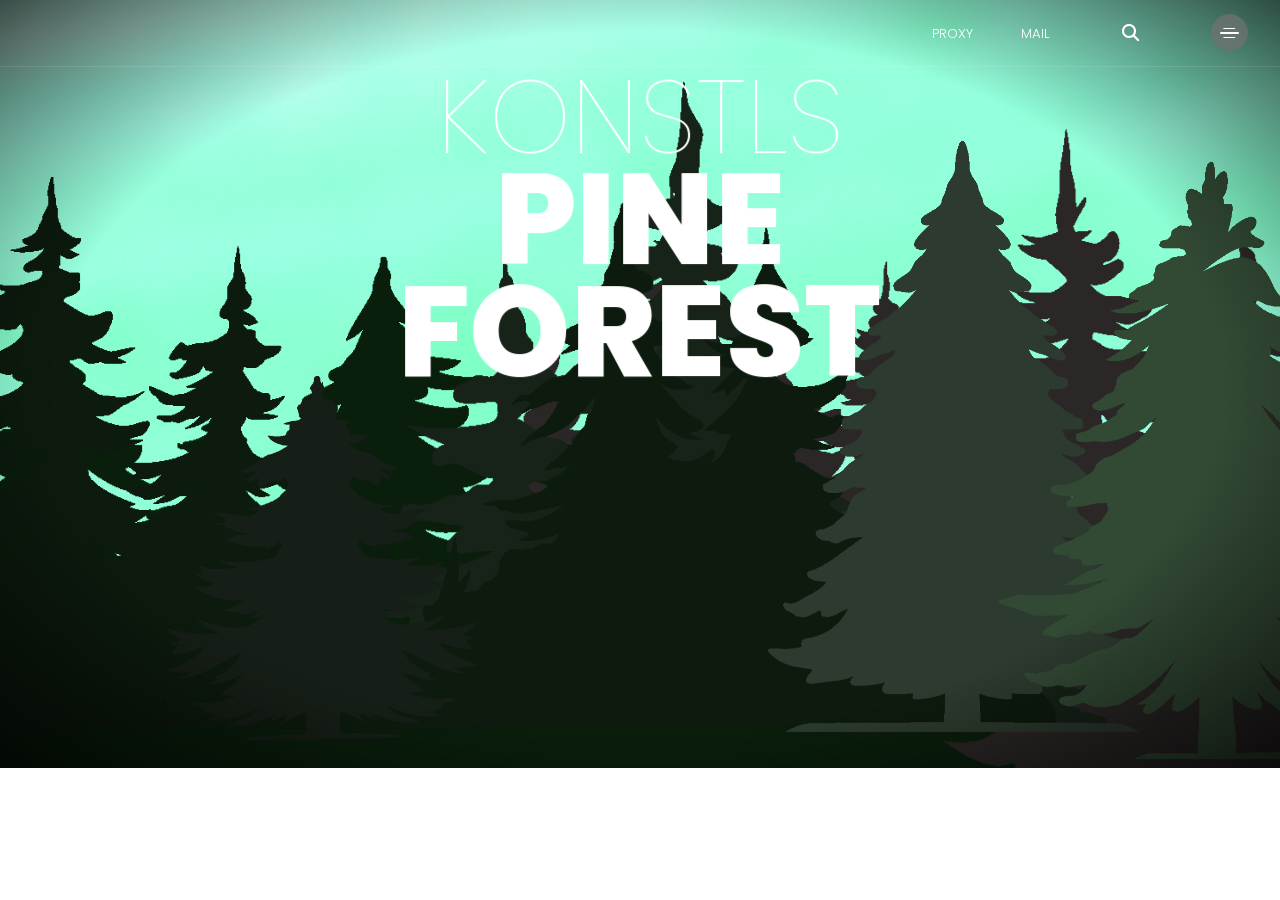
==== index.html @ 682c11c1 "add google analytics" ====
<!DOCTYPE html>
<html lang="en">
<head>
    <meta charset="UTF-8">
    <meta http-equiv="X-UA-Compatible" content="IE=edge">
    <meta name="viewport" content="width=device-width, initial-scale=1.0">
    <title>Pine Trees</title>
    <link rel="stylesheet" href="https://cdnjs.cloudflare.com/ajax/libs/font-awesome/6.4.0/css/all.min.css" integrity="sha512-iecdLmaskl7CVkqkXNQ/ZH/XLlvWZOJyj7Yy7tcenmpD1ypASozpmT/E0iPtmFIB46ZmdtAc9eNBvH0H/ZpiBw==" crossorigin="anonymous" referrerpolicy="no-referrer" />
    <link rel="stylesheet" href="style.css" class="css">
    <link rel="shortcut icon" href="/favicon.ico?v=2" type="image/x-icon">
    
    <!-- Google tag (gtag.js) -->
    <script async src="https://www.googletagmanager.com/gtag/js?id=G-7Q6F88MW6D"></script>
    <script>
    window.dataLayer = window.dataLayer || [];
    function gtag(){dataLayer.push(arguments);}
    gtag('js', new Date());

    gtag('config', 'G-7Q6F88MW6D');
    </script>
</head>
<body>
    <header>
        <nav>
            <ul>
                <li>
                    <a href="www-proxy.konstl01.xyz">Proxy</a>
                </li>
                <li>
                    <a href="https://webmail.konstl01.xyz/mail">Mail</a>
                </li>
                <li class="search">
                    <a href="#">
                        <i class="fa-solid fa-magnifying-glass"></i>
                    </a>
                </li>
                <li class="hamburger">
                    <a href="#">
                        <div class="bar"></div>
                    </a>
                </li>
            </ul>
        </nav>
    </header>
    <main>
        <div class="vignette"></div>
        <img src="imgs/Backround.png" data-speedx="0" data-speedy="0" data-speedz="0" data-rotationspeed="0" data-distance="-200" class="parallax bg-img">
        <img src="imgs/Pine7.png" data-speedx="0.195" data-speedy="0.2" data-speedz="0" data-rotationspeed="0" data-distance="850" class="parallax pine-7">
        <img src="imgs/Pine6.png" data-speedx="0.25" data-speedy="0.3" data-speedz="0" data-rotationspeed="0" data-distance="1100" class="parallax pine-5">
        <img src="imgs/Pine5.png" data-speedx="0.125" data-speedy="0.15" data-speedz="0" data-rotationspeed="0" data-distance="1400" class="parallax pine-6">
        <img src="imgs/Pine4.png" data-speedx="0.2" data-speedy="0.125" data-speedz="0" data-rotationspeed="0" data-distance="1600" class="parallax pine-4">
        <div class="text parallax" data-speedx="0.07" data-speedy="0.09" data-speedz="0.1" data-rotationspeed="0">
            <h2>konstls</h2>
            <h1>Pine Forest</h1>
        </div>
        <img src="imgs/Pine3.png" data-speedx="0.08" data-speedy="0.05" data-speedz="0.08" data-rotationspeed="0.3" data-distance="2000" class="parallax pine-3">
        <img src="imgs/Pine2.png" data-speedx="0.08" data-speedy="0.05" data-speedz="0.05" data-rotationspeed="0.25" data-distance="2200" class="parallax pine-2">
        <img src="imgs/Pine1.png" data-speedx="0.04" data-speedy="0.03" data-speedz="0.025" data-rotationspeed="0.2" data-distance="2500" class="parallax pine-1">
    </main>
    <script src="https://cdnjs.cloudflare.com/ajax/libs/gsap/3.11.5/gsap.min.js"></script>
    <script src="js/app.js"></script>
</body>
</html>
---- style.css ----
@import url('https://fonts.googleapis.com/css2?family=Poppins:wght@100;300;400;800&display=swap');


*, 
*::before, 
*::after {
  box-sizing: border-box;
  padding: 0;
  margin: 0;
}

body {
    font-family: "Poppins", sans-serif;
}

::selection {
    background-color: #0b372dbb;
}

header {
    width: 100%;
    border-bottom: 1px solid rgba(255, 255, 255, 0.1);
    position: absolute;
    z-index: 9999;
    padding: 0.9rem 0;
    top: 0;
    left: 0;
}

header nav {
    max-width: 1400px;
    margin: 0 auto;
    padding: 0 2rem;
    display: flex;
    justify-content: right;
    align-items: center;
}

header ul {
    display: flex;
    list-style: none;
    align-items: center;
}

header ul a {
    text-decoration: none;
    color: #fff;
    padding: 1.5rem;
    text-transform: uppercase;
    font-weight: 300;
    font-size: 0.83rem;
}

header ul a:hover {
    text-decoration: underline;
}

.search a {
    font-size: 1.05rem;
    padding: 0 3rem;
}

.hamburger {
    padding-left: 1.5rem;
}

.hamburger a {
    width: 37px;
    height: 37px;
    border-radius: 50%;
    background-color: rgba(115, 115, 115, 0.7);
    display: flex;
    padding: 0;
    backdrop-filter: blur(10px);
    -webkit-backdrop-filter: blur(10px);
    justify-content: center;
    align-items: center;
}

.hamburger .bar {
    position: relative;
    width: 52%;
    height: 1.3px;
    background-color: #fff;
    border-radius: 2px;
}

.hamburger .bar::before, 
.hamburger .bar::after {
    content: "";
    position: absolute;
    left: 50%;
    width: 60%;
    height: 1.3px;
    background-color: inherit;
    transform: translateX(-50%);
    border-radius: 2px;
}

.hamburger .bar::before {
    top: -4.5px;
}

.hamburger .bar::after {
    top: 4.5px;
}

main {
    background-color: #353;
    height: 100vh;
    width: 100vw;
    overflow: hidden;
    position: relative;
}

.parallax {
    pointer-events: none;
    transition: 0.45s cubic-bezier(.2,.49,.32,.99);
}

.bg-img {
    position: absolute;
    width: 194.44%;
    top: 5%;
    left: 50.69%;
    z-index: 1;
}

.pine-7 {
    position: absolute;
    z-index: 2;
    width: 90%;
    top: 60%;
    left: 75%;
}

.pine-6 {
    position: absolute;
    z-index: 3;
    width: 90%;
    top: 69%;
    left: 35%;
}

.pine-5 {
    position: absolute;
    z-index: 4;
    width: 75%;
    top: 52%;
    left: 49%;
}

.pine-4 {
    position: absolute;
    z-index: 5;
    width: 95%;
    top: 60%;
    left: 35%;
}

.text {
    position: absolute;
    z-index: 6;
    top: 30%;
    left: 50%;
    text-align: center;
    text-transform: uppercase;
    color: #fff;
    pointer-events: auto;
}

.text h2 {
    font-weight: 100;
    font-size: 6.5rem;
    line-height: 0.88;
}

.text h1 {
    font-weight: 800;
    font-size: 8rem;
    line-height: 0.88;
}

.pine-3 {
    position: absolute;
    z-index: 7;
    width: 25%;
    top: 73%;
    left: 25%;
}

.pine-2 {
    position: absolute;
    z-index: 8;
    width: 30%;
    top: 57%;
    left: 75%;
}

.pine-1 {
    position: absolute;
    z-index: 9;
    width: 35%;
    top: 60%;
    left: 95%;
}

.vignette {
    position: absolute;
    z-index: 100;
    width: 100%;
    height: 100%;
    top: 0;
    left: 0;
    background: radial-gradient(ellipse at center, rgba(0, 0, 0, 0) 65%, rgba(0, 0, 0, 0.7));
    pointer-events: none;
}

@media (max-width: 1100px){
    .text h1{
        font-size: 5.8rem;
    }

    .text h2{
        font-size: 4.7rem;
    }
}

@media (max-width: 725px){
    .text h1{
        font-size: 5rem;
        line-height: 1.1;
    }

    .text h2{
        font-size: 4.1rem;
        line-height: 1.1;
    }

    header nav{
        padding: 0 1rem;
    }

    header ul a{
        padding: 0.73rem;
        padding: 0 0.9rem;
    }

    .search a{
        font-size: 0.85rem;
        padding: 0 1.8rem;
    }

    .hamburger{
        padding-left: 0.9rem;
    }

    .hamburger a{
        width: 30px;
        height: 30px;
    }

    .bg-img{
        width: initial;
        height: 311.104%;
    }

    .pine-7{
        width: initial;
        height: 144%
    }

    .pine-6{
        width: initial;
        height: 144%
    }

    .pine-5{
        width: initial;
        height: 120%
    }

    .pine-4{
        width: initial;
        height: 152%
    }

    .pine-3{
        width: initial;
        height: 40%
    }

    .pine-2{
        width: initial;
        height: 48%
    }

    .pine-1{
        width: initial;
        height: 56%
    }
}

@media (max-width: 520px){
    .text h1{
        font-size: 3.3rem;
    }

    .text h2{
        font-size: 2.6rem;
    }
}
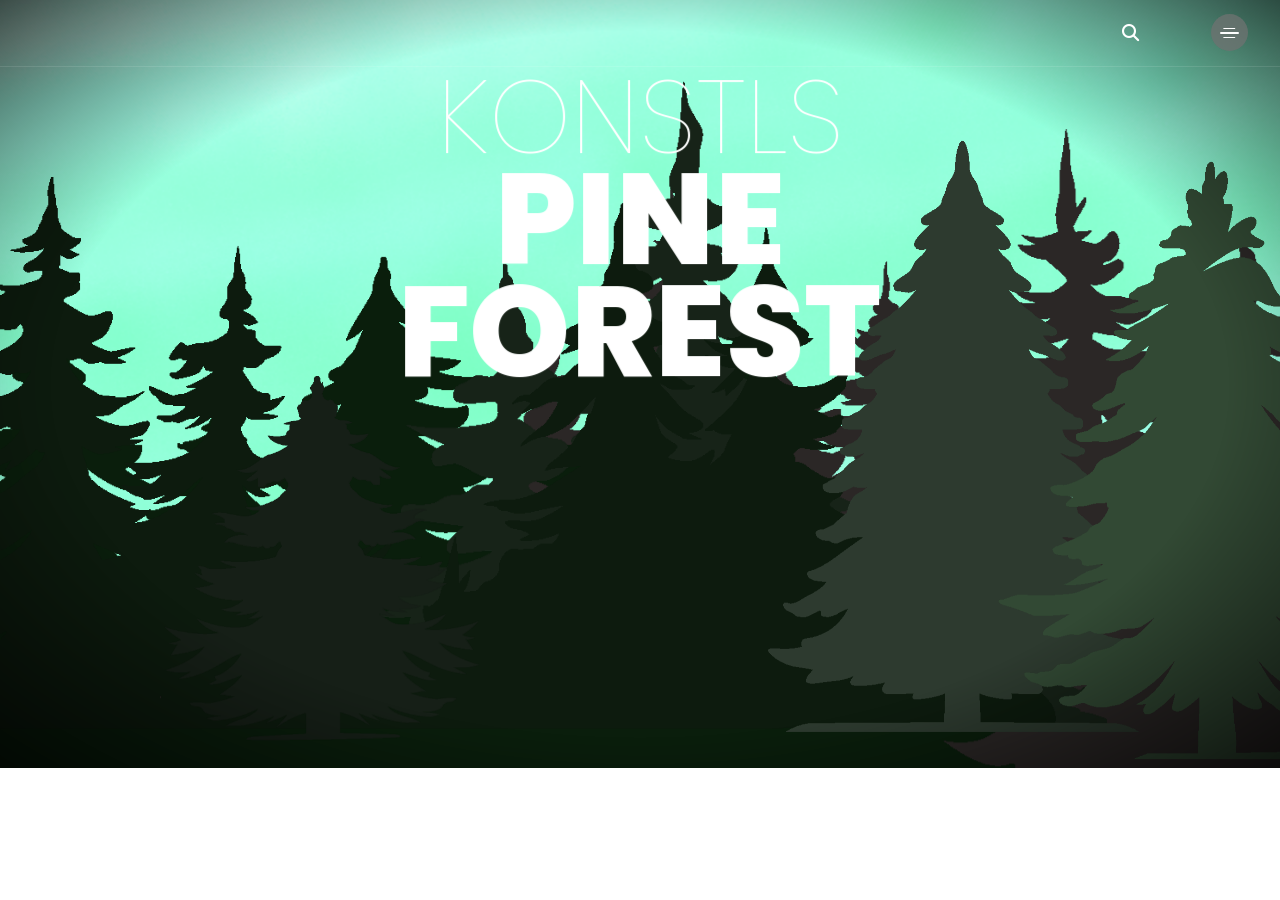
==== commit fbe0c526: "add sidebar" ====
--- a/index.html
+++ b/index.html
@@ -8,7 +8,7 @@
     <link rel="stylesheet" href="https://cdnjs.cloudflare.com/ajax/libs/font-awesome/6.4.0/css/all.min.css" integrity="sha512-iecdLmaskl7CVkqkXNQ/ZH/XLlvWZOJyj7Yy7tcenmpD1ypASozpmT/E0iPtmFIB46ZmdtAc9eNBvH0H/ZpiBw==" crossorigin="anonymous" referrerpolicy="no-referrer" />
     <link rel="stylesheet" href="style.css" class="css">
     <link rel="shortcut icon" href="/favicon.ico?v=2" type="image/x-icon">
-    
+
     <!-- Google tag (gtag.js) -->
     <script async src="https://www.googletagmanager.com/gtag/js?id=G-7Q6F88MW6D"></script>
     <script>
@@ -23,12 +23,6 @@
     <header>
         <nav>
             <ul>
-                <li>
-                    <a href="www-proxy.konstl01.xyz">Proxy</a>
-                </li>
-                <li>
-                    <a href="https://webmail.konstl01.xyz/mail">Mail</a>
-                </li>
                 <li class="search">
                     <a href="#">
                         <i class="fa-solid fa-magnifying-glass"></i>
@@ -56,6 +50,15 @@
         <img src="imgs/Pine3.png" data-speedx="0.08" data-speedy="0.05" data-speedz="0.08" data-rotationspeed="0.3" data-distance="2000" class="parallax pine-3">
         <img src="imgs/Pine2.png" data-speedx="0.08" data-speedy="0.05" data-speedz="0.05" data-rotationspeed="0.25" data-distance="2200" class="parallax pine-2">
         <img src="imgs/Pine1.png" data-speedx="0.04" data-speedy="0.03" data-speedz="0.025" data-rotationspeed="0.2" data-distance="2500" class="parallax pine-1">
+        <div class="sidebar">
+            <div class="sidebar-content">
+                <a href="https://webmail.konstl01.xyz/mail" class="sidebar-item"><svg xmlns="http://www.w3.org/2000/svg" height="1em" viewBox="0 0 640 512"><!--! Font Awesome Free 6.4.0 by @fontawesome - https://fontawesome.com License - https://fontawesome.com/license (Commercial License) Copyright 2023 Fonticons, Inc. --><path d="M128 0C110.3 0 96 14.3 96 32V224h96V192c0-35.3 28.7-64 64-64H480V32c0-17.7-14.3-32-32-32H128zM256 160c-17.7 0-32 14.3-32 32v32h96c35.3 0 64 28.7 64 64V416H576c17.7 0 32-14.3 32-32V192c0-17.7-14.3-32-32-32H256zm240 64h32c8.8 0 16 7.2 16 16v32c0 8.8-7.2 16-16 16H496c-8.8 0-16-7.2-16-16V240c0-8.8 7.2-16 16-16zM64 256c-17.7 0-32 14.3-32 32v13L187.1 415.9c1.4 1 3.1 1.6 4.9 1.6s3.5-.6 4.9-1.6L352 301V288c0-17.7-14.3-32-32-32H64zm288 84.8L216 441.6c-6.9 5.1-15.3 7.9-24 7.9s-17-2.8-24-7.9L32 340.8V480c0 17.7 14.3 32 32 32H320c17.7 0 32-14.3 32-32V340.8z"/></svg></i>  Mail</a>
+                <a href="https://www-proxy.konstl01.xyz" class="sidebar-item"><svg xmlns="http://www.w3.org/2000/svg" height="1em" viewBox="0 0 512 512"><!--! Font Awesome Free 6.4.0 by @fontawesome - https://fontawesome.com License - https://fontawesome.com/license (Commercial License) Copyright 2023 Fonticons, Inc. --><path d="M352 256c0 22.2-1.2 43.6-3.3 64H163.3c-2.2-20.4-3.3-41.8-3.3-64s1.2-43.6 3.3-64H348.7c2.2 20.4 3.3 41.8 3.3 64zm28.8-64H503.9c5.3 20.5 8.1 41.9 8.1 64s-2.8 43.5-8.1 64H380.8c2.1-20.6 3.2-42 3.2-64s-1.1-43.4-3.2-64zm112.6-32H376.7c-10-63.9-29.8-117.4-55.3-151.6c78.3 20.7 142 77.5 171.9 151.6zm-149.1 0H167.7c6.1-36.4 15.5-68.6 27-94.7c10.5-23.6 22.2-40.7 33.5-51.5C239.4 3.2 248.7 0 256 0s16.6 3.2 27.8 13.8c11.3 10.8 23 27.9 33.5 51.5c11.6 26 20.9 58.2 27 94.7zm-209 0H18.6C48.6 85.9 112.2 29.1 190.6 8.4C165.1 42.6 145.3 96.1 135.3 160zM8.1 192H131.2c-2.1 20.6-3.2 42-3.2 64s1.1 43.4 3.2 64H8.1C2.8 299.5 0 278.1 0 256s2.8-43.5 8.1-64zM194.7 446.6c-11.6-26-20.9-58.2-27-94.6H344.3c-6.1 36.4-15.5 68.6-27 94.6c-10.5 23.6-22.2 40.7-33.5 51.5C272.6 508.8 263.3 512 256 512s-16.6-3.2-27.8-13.8c-11.3-10.8-23-27.9-33.5-51.5zM135.3 352c10 63.9 29.8 117.4 55.3 151.6C112.2 482.9 48.6 426.1 18.6 352H135.3zm358.1 0c-30 74.1-93.6 130.9-171.9 151.6c25.5-34.2 45.2-87.7 55.3-151.6H493.4z"/></svg></i>  Proxy</a>
+                <a href="https://wpö.eu" class="sidebar-item"><svg xmlns="http://www.w3.org/2000/svg" height="1em" viewBox="0 0 640 512"><!--! Font Awesome Free 6.4.0 by @fontawesome - https://fontawesome.com License - https://fontawesome.com/license (Commercial License) Copyright 2023 Fonticons, Inc. --><path d="M448 32c0-17.7-14.3-32-32-32s-32 14.3-32 32V43c0 55.2 21.9 108.1 60.9 147.1l21 21c9 9 14.1 21.2 14.1 33.9v11c0 17.7 14.3 32 32 32s32-14.3 32-32V245c0-29.7-11.8-58.2-32.8-79.2l-21-21C463.2 117.8 448 81.2 448 43V32zM576 256c0 17.7 14.3 32 32 32s32-14.3 32-32V245c0-55.2-21.9-108.1-60.9-147.1l-21-21c-9-9-14.1-21.2-14.1-33.9V32c0-17.7-14.3-32-32-32s-32 14.3-32 32V43c0 29.7 11.8 58.2 32.8 79.2l21 21c27 27 42.2 63.6 42.2 101.8v11zM229.8 360c-4.7-2.3-10-2.7-15.2-2c-37.8 5.6-75.2 14.3-106.9 22.8C81.3 388 58.3 395.1 42 400.4c-8.2 2.7-14.7 4.9-19.2 6.5c-2.3 .8-4 1.4-5.2 1.8l-1.3 .5C6.8 412.5 0 421.4 0 432s6.8 19.5 16.3 22.7l1.3 .5c1.2 .4 3 1.1 5.2 1.8c4.5 1.6 11 3.8 19.2 6.5c16.3 5.4 39.2 12.5 65.7 19.6C160.3 497.3 228.8 512 288 512h67.3c4.1 0 6.3-5.1 3.6-8.3L256.5 380.8c-7.4-8.9-16.5-15.9-26.7-20.8zM445 512h19 51.3c4.1 0 6.3-5.1 3.6-8.3L416.5 380.8C401.3 362.5 378.8 352 355 352H336 288c-1.1 0-2.3 0-3.4 0c-4.1 0-6.2 5.1-3.5 8.3L383.5 483.2C398.7 501.5 421.2 512 445 512zm-3.9-151.7L543.5 483.2c14.6 17.5 35.9 27.9 58.6 28.7c21.1-1.1 37.9-18.6 37.9-39.9V392c0-22.1-17.9-40-40-40H444.7c-4.1 0-6.3 5.1-3.6 8.3z"/></svg>  WPÖ</a>
+                <div class="copyright">© konstl01</div>
+            </div>
+        </div>
+        <div class="overlay"></div>
     </main>
     <script src="https://cdnjs.cloudflare.com/ajax/libs/gsap/3.11.5/gsap.min.js"></script>
     <script src="js/app.js"></script>
--- a/style.css
+++ b/style.css
@@ -42,22 +42,10 @@
     align-items: center;
 }
 
-header ul a {
-    text-decoration: none;
-    color: #fff;
-    padding: 1.5rem;
-    text-transform: uppercase;
-    font-weight: 300;
-    font-size: 0.83rem;
-}
-
-header ul a:hover {
-    text-decoration: underline;
-}
-
 .search a {
     font-size: 1.05rem;
     padding: 0 3rem;
+    color: #fff;
 }
 
 .hamburger {
@@ -216,6 +204,67 @@
     pointer-events: none;
 }
 
+.sidebar{
+    position: absolute;
+    z-index: 1000;
+    width: 0;
+    right: 0;
+    height: 100vh;
+    backdrop-filter: blur(20px);
+    top: 0%;
+    overflow: hidden;
+    transition: width 1s ease-in-out;
+    white-space: nowrap;
+}
+
+.sidebar-content{
+    margin: 20% 0;
+}
+
+.sidebar-item{
+    color: #fff;
+    text-decoration: none;
+    pointer-events: auto;
+    display: flex;
+    padding: 1rem 2rem;
+    align-items: center;
+    text-transform: uppercase;
+}
+
+.sidebar-item:hover{
+    background-color: rgba(255, 255, 255, 0.1);
+    text-decoration: underline;
+}
+
+.sidebar-item svg{
+    margin: 5px;
+    height: 37px;
+    width: 37px;
+    flex-shrink: 0;
+    fill: #fff;
+}
+
+.copyright{
+    bottom: 5%;
+    align-items: center;
+    justify-content: center;
+    position:absolute;
+    color: #fff;
+    pointer-events: none;
+    right: 50%;
+}
+
+.overlay{
+    height: 100vh;
+    width: 0;
+    position: absolute;
+    z-index: 999;
+    top: 0;
+    left: 0;
+    backdrop-filter: blur(5px);
+    cursor: pointer;
+}
+
 @media (max-width: 1100px){
     .text h1{
         font-size: 5.8rem;
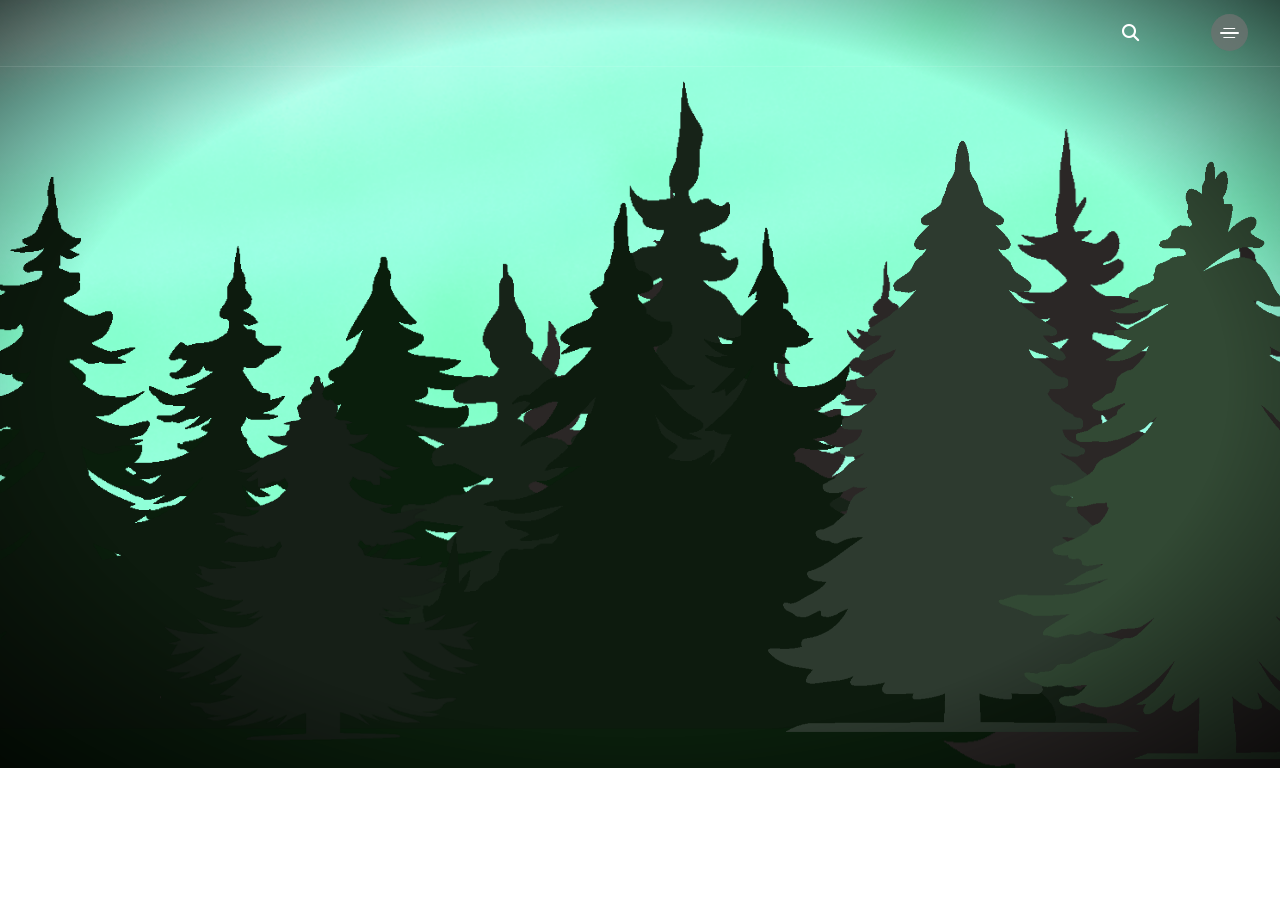
==== commit e4755908: "edit sidebar width, remove text" ====
--- a/index.html
+++ b/index.html
@@ -29,7 +29,7 @@
                     </a>
                 </li>
                 <li class="hamburger">
-                    <a href="#">
+                    <a>
                         <div class="bar"></div>
                     </a>
                 </li>
@@ -44,8 +44,8 @@
         <img src="imgs/Pine5.png" data-speedx="0.125" data-speedy="0.15" data-speedz="0" data-rotationspeed="0" data-distance="1400" class="parallax pine-6">
         <img src="imgs/Pine4.png" data-speedx="0.2" data-speedy="0.125" data-speedz="0" data-rotationspeed="0" data-distance="1600" class="parallax pine-4">
         <div class="text parallax" data-speedx="0.07" data-speedy="0.09" data-speedz="0.1" data-rotationspeed="0">
-            <h2>konstls</h2>
-            <h1>Pine Forest</h1>
+            <h2></h2>
+            <h1></h1>
         </div>
         <img src="imgs/Pine3.png" data-speedx="0.08" data-speedy="0.05" data-speedz="0.08" data-rotationspeed="0.3" data-distance="2000" class="parallax pine-3">
         <img src="imgs/Pine2.png" data-speedx="0.08" data-speedy="0.05" data-speedz="0.05" data-rotationspeed="0.25" data-distance="2200" class="parallax pine-2">
--- a/style.css
+++ b/style.css
@@ -63,6 +63,7 @@
     -webkit-backdrop-filter: blur(10px);
     justify-content: center;
     align-items: center;
+    cursor: pointer;
 }
 
 .hamburger .bar {
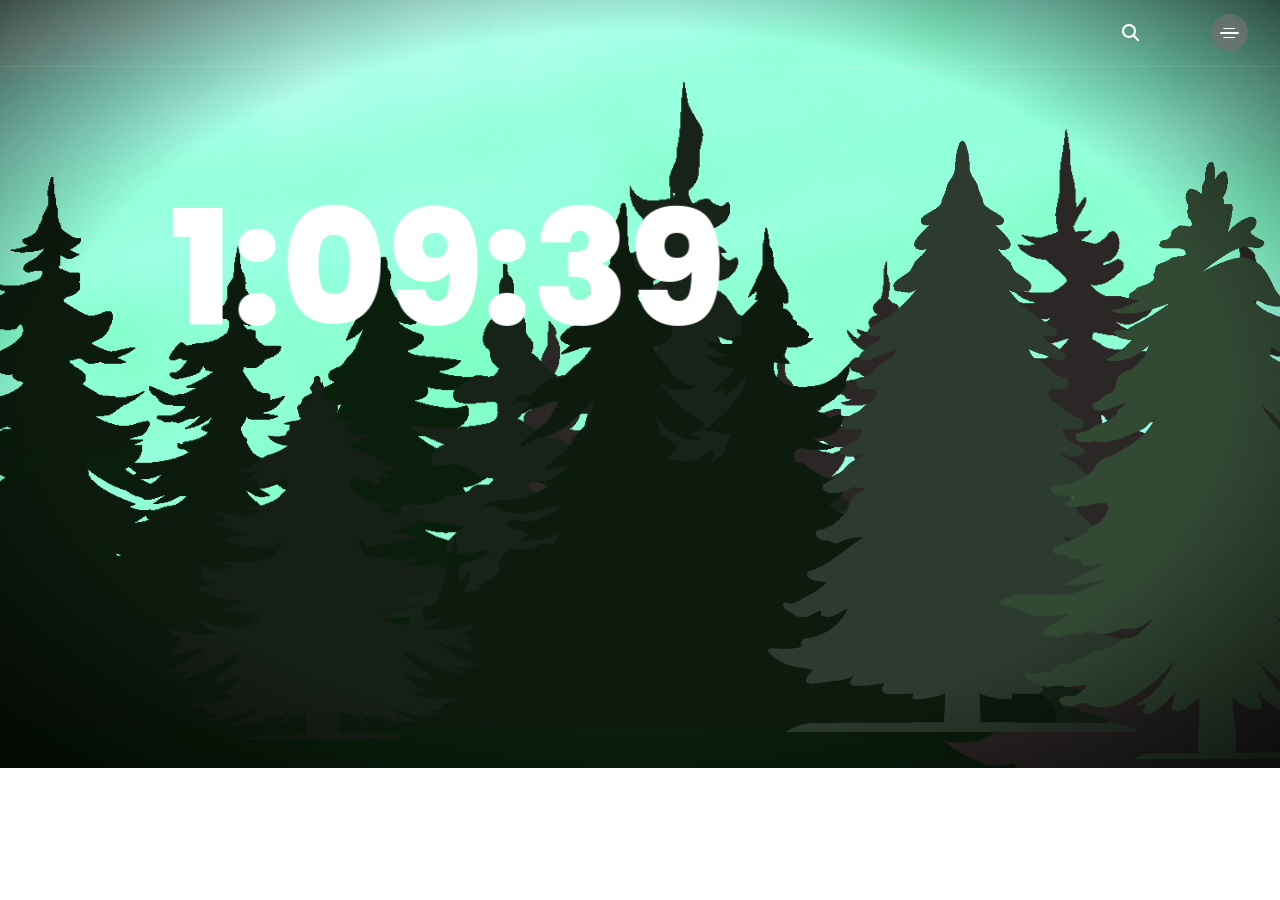
==== commit f0c69e6b: "add clock and title changer" ====
--- a/index.html
+++ b/index.html
@@ -19,7 +19,7 @@
     gtag('config', 'G-7Q6F88MW6D');
     </script>
 </head>
-<body>
+<body onload="startTime();">
     <header>
         <nav>
             <ul>
@@ -44,17 +44,21 @@
         <img src="imgs/Pine5.png" data-speedx="0.125" data-speedy="0.15" data-speedz="0" data-rotationspeed="0" data-distance="1400" class="parallax pine-6">
         <img src="imgs/Pine4.png" data-speedx="0.2" data-speedy="0.125" data-speedz="0" data-rotationspeed="0" data-distance="1600" class="parallax pine-4">
         <div class="text parallax" data-speedx="0.07" data-speedy="0.09" data-speedz="0.1" data-rotationspeed="0">
-            <h2></h2>
-            <h1></h1>
+            <div id="clock"></div>
         </div>
         <img src="imgs/Pine3.png" data-speedx="0.08" data-speedy="0.05" data-speedz="0.08" data-rotationspeed="0.3" data-distance="2000" class="parallax pine-3">
         <img src="imgs/Pine2.png" data-speedx="0.08" data-speedy="0.05" data-speedz="0.05" data-rotationspeed="0.25" data-distance="2200" class="parallax pine-2">
         <img src="imgs/Pine1.png" data-speedx="0.04" data-speedy="0.03" data-speedz="0.025" data-rotationspeed="0.2" data-distance="2500" class="parallax pine-1">
         <div class="sidebar">
             <div class="sidebar-content">
-                <a href="https://webmail.konstl01.xyz/mail" class="sidebar-item"><svg xmlns="http://www.w3.org/2000/svg" height="1em" viewBox="0 0 640 512"><!--! Font Awesome Free 6.4.0 by @fontawesome - https://fontawesome.com License - https://fontawesome.com/license (Commercial License) Copyright 2023 Fonticons, Inc. --><path d="M128 0C110.3 0 96 14.3 96 32V224h96V192c0-35.3 28.7-64 64-64H480V32c0-17.7-14.3-32-32-32H128zM256 160c-17.7 0-32 14.3-32 32v32h96c35.3 0 64 28.7 64 64V416H576c17.7 0 32-14.3 32-32V192c0-17.7-14.3-32-32-32H256zm240 64h32c8.8 0 16 7.2 16 16v32c0 8.8-7.2 16-16 16H496c-8.8 0-16-7.2-16-16V240c0-8.8 7.2-16 16-16zM64 256c-17.7 0-32 14.3-32 32v13L187.1 415.9c1.4 1 3.1 1.6 4.9 1.6s3.5-.6 4.9-1.6L352 301V288c0-17.7-14.3-32-32-32H64zm288 84.8L216 441.6c-6.9 5.1-15.3 7.9-24 7.9s-17-2.8-24-7.9L32 340.8V480c0 17.7 14.3 32 32 32H320c17.7 0 32-14.3 32-32V340.8z"/></svg></i>  Mail</a>
-                <a href="https://www-proxy.konstl01.xyz" class="sidebar-item"><svg xmlns="http://www.w3.org/2000/svg" height="1em" viewBox="0 0 512 512"><!--! Font Awesome Free 6.4.0 by @fontawesome - https://fontawesome.com License - https://fontawesome.com/license (Commercial License) Copyright 2023 Fonticons, Inc. --><path d="M352 256c0 22.2-1.2 43.6-3.3 64H163.3c-2.2-20.4-3.3-41.8-3.3-64s1.2-43.6 3.3-64H348.7c2.2 20.4 3.3 41.8 3.3 64zm28.8-64H503.9c5.3 20.5 8.1 41.9 8.1 64s-2.8 43.5-8.1 64H380.8c2.1-20.6 3.2-42 3.2-64s-1.1-43.4-3.2-64zm112.6-32H376.7c-10-63.9-29.8-117.4-55.3-151.6c78.3 20.7 142 77.5 171.9 151.6zm-149.1 0H167.7c6.1-36.4 15.5-68.6 27-94.7c10.5-23.6 22.2-40.7 33.5-51.5C239.4 3.2 248.7 0 256 0s16.6 3.2 27.8 13.8c11.3 10.8 23 27.9 33.5 51.5c11.6 26 20.9 58.2 27 94.7zm-209 0H18.6C48.6 85.9 112.2 29.1 190.6 8.4C165.1 42.6 145.3 96.1 135.3 160zM8.1 192H131.2c-2.1 20.6-3.2 42-3.2 64s1.1 43.4 3.2 64H8.1C2.8 299.5 0 278.1 0 256s2.8-43.5 8.1-64zM194.7 446.6c-11.6-26-20.9-58.2-27-94.6H344.3c-6.1 36.4-15.5 68.6-27 94.6c-10.5 23.6-22.2 40.7-33.5 51.5C272.6 508.8 263.3 512 256 512s-16.6-3.2-27.8-13.8c-11.3-10.8-23-27.9-33.5-51.5zM135.3 352c10 63.9 29.8 117.4 55.3 151.6C112.2 482.9 48.6 426.1 18.6 352H135.3zm358.1 0c-30 74.1-93.6 130.9-171.9 151.6c25.5-34.2 45.2-87.7 55.3-151.6H493.4z"/></svg></i>  Proxy</a>
-                <a href="https://wpö.eu" class="sidebar-item"><svg xmlns="http://www.w3.org/2000/svg" height="1em" viewBox="0 0 640 512"><!--! Font Awesome Free 6.4.0 by @fontawesome - https://fontawesome.com License - https://fontawesome.com/license (Commercial License) Copyright 2023 Fonticons, Inc. --><path d="M448 32c0-17.7-14.3-32-32-32s-32 14.3-32 32V43c0 55.2 21.9 108.1 60.9 147.1l21 21c9 9 14.1 21.2 14.1 33.9v11c0 17.7 14.3 32 32 32s32-14.3 32-32V245c0-29.7-11.8-58.2-32.8-79.2l-21-21C463.2 117.8 448 81.2 448 43V32zM576 256c0 17.7 14.3 32 32 32s32-14.3 32-32V245c0-55.2-21.9-108.1-60.9-147.1l-21-21c-9-9-14.1-21.2-14.1-33.9V32c0-17.7-14.3-32-32-32s-32 14.3-32 32V43c0 29.7 11.8 58.2 32.8 79.2l21 21c27 27 42.2 63.6 42.2 101.8v11zM229.8 360c-4.7-2.3-10-2.7-15.2-2c-37.8 5.6-75.2 14.3-106.9 22.8C81.3 388 58.3 395.1 42 400.4c-8.2 2.7-14.7 4.9-19.2 6.5c-2.3 .8-4 1.4-5.2 1.8l-1.3 .5C6.8 412.5 0 421.4 0 432s6.8 19.5 16.3 22.7l1.3 .5c1.2 .4 3 1.1 5.2 1.8c4.5 1.6 11 3.8 19.2 6.5c16.3 5.4 39.2 12.5 65.7 19.6C160.3 497.3 228.8 512 288 512h67.3c4.1 0 6.3-5.1 3.6-8.3L256.5 380.8c-7.4-8.9-16.5-15.9-26.7-20.8zM445 512h19 51.3c4.1 0 6.3-5.1 3.6-8.3L416.5 380.8C401.3 362.5 378.8 352 355 352H336 288c-1.1 0-2.3 0-3.4 0c-4.1 0-6.2 5.1-3.5 8.3L383.5 483.2C398.7 501.5 421.2 512 445 512zm-3.9-151.7L543.5 483.2c14.6 17.5 35.9 27.9 58.6 28.7c21.1-1.1 37.9-18.6 37.9-39.9V392c0-22.1-17.9-40-40-40H444.7c-4.1 0-6.3 5.1-3.6 8.3z"/></svg>  WPÖ</a>
+                <a href="https://webmail.konstl01.xyz/mail" class="sidebar-item"><svg xmlns="http://www.w3.org/2000/svg" height="1em" viewBox="0 0 640 512"><!--! Font Awesome Free 6.4.0 by @fontawesome - https://fontawesome.com License - https://fontawesome.com/license (Commercial License) Copyright 2023 Fonticons, Inc. --><path d="M128 0C110.3 0 96 14.3 96 32V224h96V192c0-35.3 28.7-64 64-64H480V32c0-17.7-14.3-32-32-32H128zM256 160c-17.7 0-32 14.3-32 32v32h96c35.3 0 64 28.7 64 64V416H576c17.7 0 32-14.3 32-32V192c0-17.7-14.3-32-32-32H256zm240 64h32c8.8 0 16 7.2 16 16v32c0 8.8-7.2 16-16 16H496c-8.8 0-16-7.2-16-16V240c0-8.8 7.2-16 16-16zM64 256c-17.7 0-32 14.3-32 32v13L187.1 415.9c1.4 1 3.1 1.6 4.9 1.6s3.5-.6 4.9-1.6L352 301V288c0-17.7-14.3-32-32-32H64zm288 84.8L216 441.6c-6.9 5.1-15.3 7.9-24 7.9s-17-2.8-24-7.9L32 340.8V480c0 17.7 14.3 32 32 32H320c17.7 0 32-14.3 32-32V340.8z"/></svg></i>
+                      konstls Webmail</a>
+                <a href="https://www-proxy.konstl01.xyz" class="sidebar-item"><svg xmlns="http://www.w3.org/2000/svg" height="1em" viewBox="0 0 512 512"><!--! Font Awesome Free 6.4.0 by @fontawesome - https://fontawesome.com License - https://fontawesome.com/license (Commercial License) Copyright 2023 Fonticons, Inc. --><path d="M352 256c0 22.2-1.2 43.6-3.3 64H163.3c-2.2-20.4-3.3-41.8-3.3-64s1.2-43.6 3.3-64H348.7c2.2 20.4 3.3 41.8 3.3 64zm28.8-64H503.9c5.3 20.5 8.1 41.9 8.1 64s-2.8 43.5-8.1 64H380.8c2.1-20.6 3.2-42 3.2-64s-1.1-43.4-3.2-64zm112.6-32H376.7c-10-63.9-29.8-117.4-55.3-151.6c78.3 20.7 142 77.5 171.9 151.6zm-149.1 0H167.7c6.1-36.4 15.5-68.6 27-94.7c10.5-23.6 22.2-40.7 33.5-51.5C239.4 3.2 248.7 0 256 0s16.6 3.2 27.8 13.8c11.3 10.8 23 27.9 33.5 51.5c11.6 26 20.9 58.2 27 94.7zm-209 0H18.6C48.6 85.9 112.2 29.1 190.6 8.4C165.1 42.6 145.3 96.1 135.3 160zM8.1 192H131.2c-2.1 20.6-3.2 42-3.2 64s1.1 43.4 3.2 64H8.1C2.8 299.5 0 278.1 0 256s2.8-43.5 8.1-64zM194.7 446.6c-11.6-26-20.9-58.2-27-94.6H344.3c-6.1 36.4-15.5 68.6-27 94.6c-10.5 23.6-22.2 40.7-33.5 51.5C272.6 508.8 263.3 512 256 512s-16.6-3.2-27.8-13.8c-11.3-10.8-23-27.9-33.5-51.5zM135.3 352c10 63.9 29.8 117.4 55.3 151.6C112.2 482.9 48.6 426.1 18.6 352H135.3zm358.1 0c-30 74.1-93.6 130.9-171.9 151.6c25.5-34.2 45.2-87.7 55.3-151.6H493.4z"/></svg></i>
+                      Proxy</a>
+                <a href="./about" class="sidebar-item"><svg xmlns="http://www.w3.org/2000/svg" height="1em" viewBox="0 0 576 512"><!--! Font Awesome Free 6.4.0 by @fontawesome - https://fontawesome.com License - https://fontawesome.com/license (Commercial License) Copyright 2023 Fonticons, Inc. --><path d="M512 80c8.8 0 16 7.2 16 16V416c0 8.8-7.2 16-16 16H64c-8.8 0-16-7.2-16-16V96c0-8.8 7.2-16 16-16H512zM64 32C28.7 32 0 60.7 0 96V416c0 35.3 28.7 64 64 64H512c35.3 0 64-28.7 64-64V96c0-35.3-28.7-64-64-64H64zM208 256a64 64 0 1 0 0-128 64 64 0 1 0 0 128zm-32 32c-44.2 0-80 35.8-80 80c0 8.8 7.2 16 16 16H304c8.8 0 16-7.2 16-16c0-44.2-35.8-80-80-80H176zM376 144c-13.3 0-24 10.7-24 24s10.7 24 24 24h80c13.3 0 24-10.7 24-24s-10.7-24-24-24H376zm0 96c-13.3 0-24 10.7-24 24s10.7 24 24 24h80c13.3 0 24-10.7 24-24s-10.7-24-24-24H376z"/></svg>
+                      About Me</a>
+                <a href="https://github.com/konstl01/konstls-website.git" class="sidebar-item"><svg xmlns="http://www.w3.org/2000/svg" height="1em" viewBox="0 0 496 512"><!--! Font Awesome Free 6.4.0 by @fontawesome - https://fontawesome.com License - https://fontawesome.com/license (Commercial License) Copyright 2023 Fonticons, Inc. --><path d="M165.9 397.4c0 2-2.3 3.6-5.2 3.6-3.3.3-5.6-1.3-5.6-3.6 0-2 2.3-3.6 5.2-3.6 3-.3 5.6 1.3 5.6 3.6zm-31.1-4.5c-.7 2 1.3 4.3 4.3 4.9 2.6 1 5.6 0 6.2-2s-1.3-4.3-4.3-5.2c-2.6-.7-5.5.3-6.2 2.3zm44.2-1.7c-2.9.7-4.9 2.6-4.6 4.9.3 2 2.9 3.3 5.9 2.6 2.9-.7 4.9-2.6 4.6-4.6-.3-1.9-3-3.2-5.9-2.9zM244.8 8C106.1 8 0 113.3 0 252c0 110.9 69.8 205.8 169.5 239.2 12.8 2.3 17.3-5.6 17.3-12.1 0-6.2-.3-40.4-.3-61.4 0 0-70 15-84.7-29.8 0 0-11.4-29.1-27.8-36.6 0 0-22.9-15.7 1.6-15.4 0 0 24.9 2 38.6 25.8 21.9 38.6 58.6 27.5 72.9 20.9 2.3-16 8.8-27.1 16-33.7-55.9-6.2-112.3-14.3-112.3-110.5 0-27.5 7.6-41.3 23.6-58.9-2.6-6.5-11.1-33.3 2.6-67.9 20.9-6.5 69 27 69 27 20-5.6 41.5-8.5 62.8-8.5s42.8 2.9 62.8 8.5c0 0 48.1-33.6 69-27 13.7 34.7 5.2 61.4 2.6 67.9 16 17.7 25.8 31.5 25.8 58.9 0 96.5-58.9 104.2-114.8 110.5 9.2 7.9 17 22.9 17 46.4 0 33.7-.3 75.4-.3 83.6 0 6.5 4.6 14.4 17.3 12.1C428.2 457.8 496 362.9 496 252 496 113.3 383.5 8 244.8 8zM97.2 352.9c-1.3 1-1 3.3.7 5.2 1.6 1.6 3.9 2.3 5.2 1 1.3-1 1-3.3-.7-5.2-1.6-1.6-3.9-2.3-5.2-1zm-10.8-8.1c-.7 1.3.3 2.9 2.3 3.9 1.6 1 3.6.7 4.3-.7.7-1.3-.3-2.9-2.3-3.9-2-.6-3.6-.3-4.3.7zm32.4 35.6c-1.6 1.3-1 4.3 1.3 6.2 2.3 2.3 5.2 2.6 6.5 1 1.3-1.3.7-4.3-1.3-6.2-2.2-2.3-5.2-2.6-6.5-1zm-11.4-14.7c-1.6 1-1.6 3.6 0 5.9 1.6 2.3 4.3 3.3 5.6 2.3 1.6-1.3 1.6-3.9 0-6.2-1.4-2.3-4-3.3-5.6-2z"/></svg>
+                      Source</a>
                 <div class="copyright">© konstl01</div>
             </div>
         </div>
--- a/style.css
+++ b/style.css
@@ -150,8 +150,8 @@
 .text {
     position: absolute;
     z-index: 6;
-    top: 30%;
-    left: 50%;
+    top: 35%;
+    left: 35%;
     text-align: center;
     text-transform: uppercase;
     color: #fff;
@@ -164,9 +164,9 @@
     line-height: 0.88;
 }
 
-.text h1 {
+.text div {
     font-weight: 800;
-    font-size: 8rem;
+    font-size: 10rem;
     line-height: 0.88;
 }
 
@@ -282,7 +282,7 @@
         line-height: 1.1;
     }
 
-    .text h2{
+    .text div{
         font-size: 4.1rem;
         line-height: 1.1;
     }
@@ -356,7 +356,7 @@
         font-size: 3.3rem;
     }
 
-    .text h2{
+    .text div{
         font-size: 2.6rem;
     }
 }
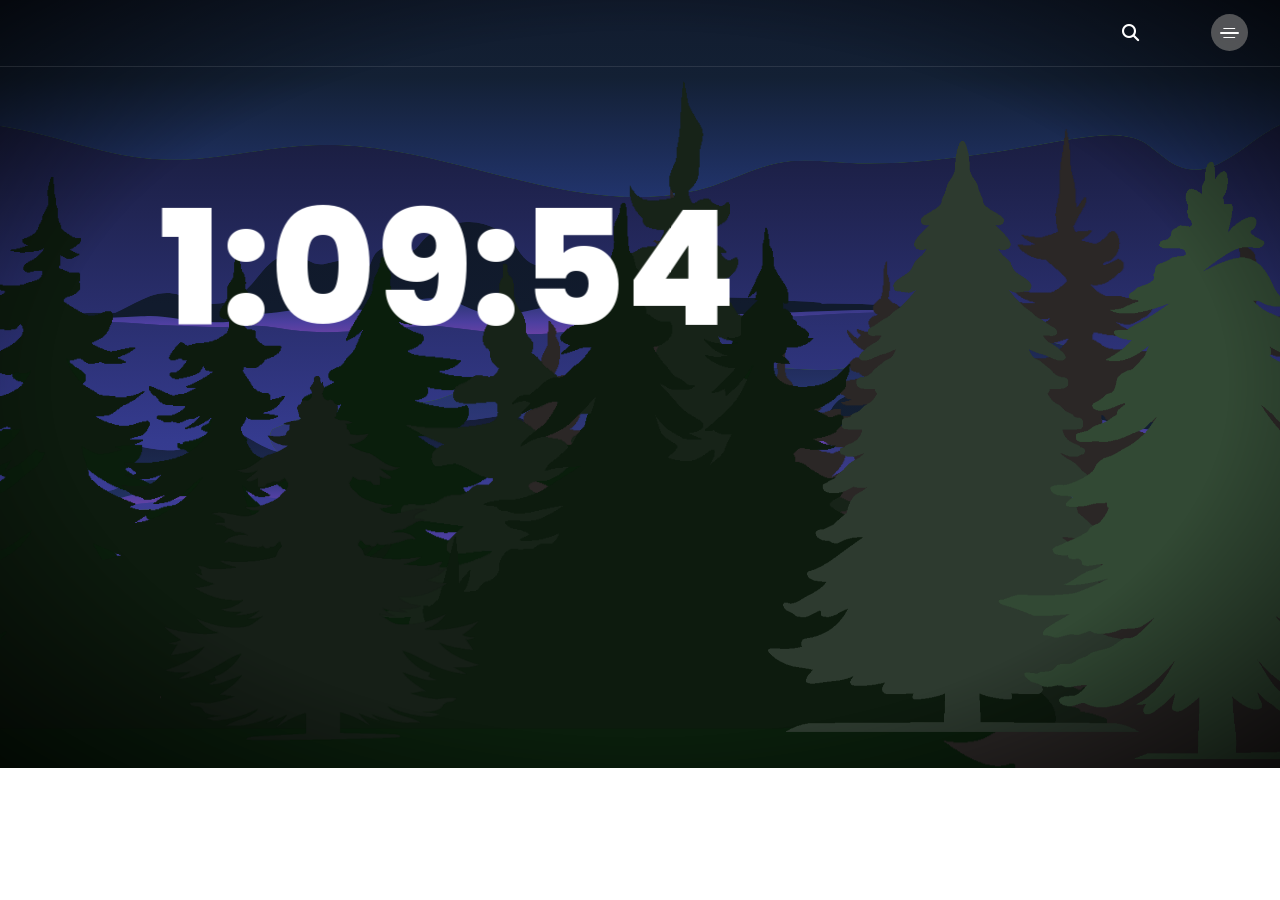
==== commit 6bf63b7b: "time specific backround changes" ====
--- a/index.html
+++ b/index.html
@@ -19,7 +19,7 @@
     gtag('config', 'G-7Q6F88MW6D');
     </script>
 </head>
-<body onload="startTime();">
+<body>
     <header>
         <nav>
             <ul>
@@ -38,7 +38,7 @@
     </header>
     <main>
         <div class="vignette"></div>
-        <img src="imgs/Backround.png" data-speedx="0" data-speedy="0" data-speedz="0" data-rotationspeed="0" data-distance="-200" class="parallax bg-img">
+        <img data-speedx="0" data-speedy="0" data-speedz="0" data-rotationspeed="0" data-distance="-200" class="bg-img">
         <img src="imgs/Pine7.png" data-speedx="0.195" data-speedy="0.2" data-speedz="0" data-rotationspeed="0" data-distance="850" class="parallax pine-7">
         <img src="imgs/Pine6.png" data-speedx="0.25" data-speedy="0.3" data-speedz="0" data-rotationspeed="0" data-distance="1100" class="parallax pine-5">
         <img src="imgs/Pine5.png" data-speedx="0.125" data-speedy="0.15" data-speedz="0" data-rotationspeed="0" data-distance="1400" class="parallax pine-6">
--- a/style.css
+++ b/style.css
@@ -109,9 +109,7 @@
 
 .bg-img {
     position: absolute;
-    width: 194.44%;
-    top: 5%;
-    left: 50.69%;
+    width: 100%;
     z-index: 1;
 }
 
